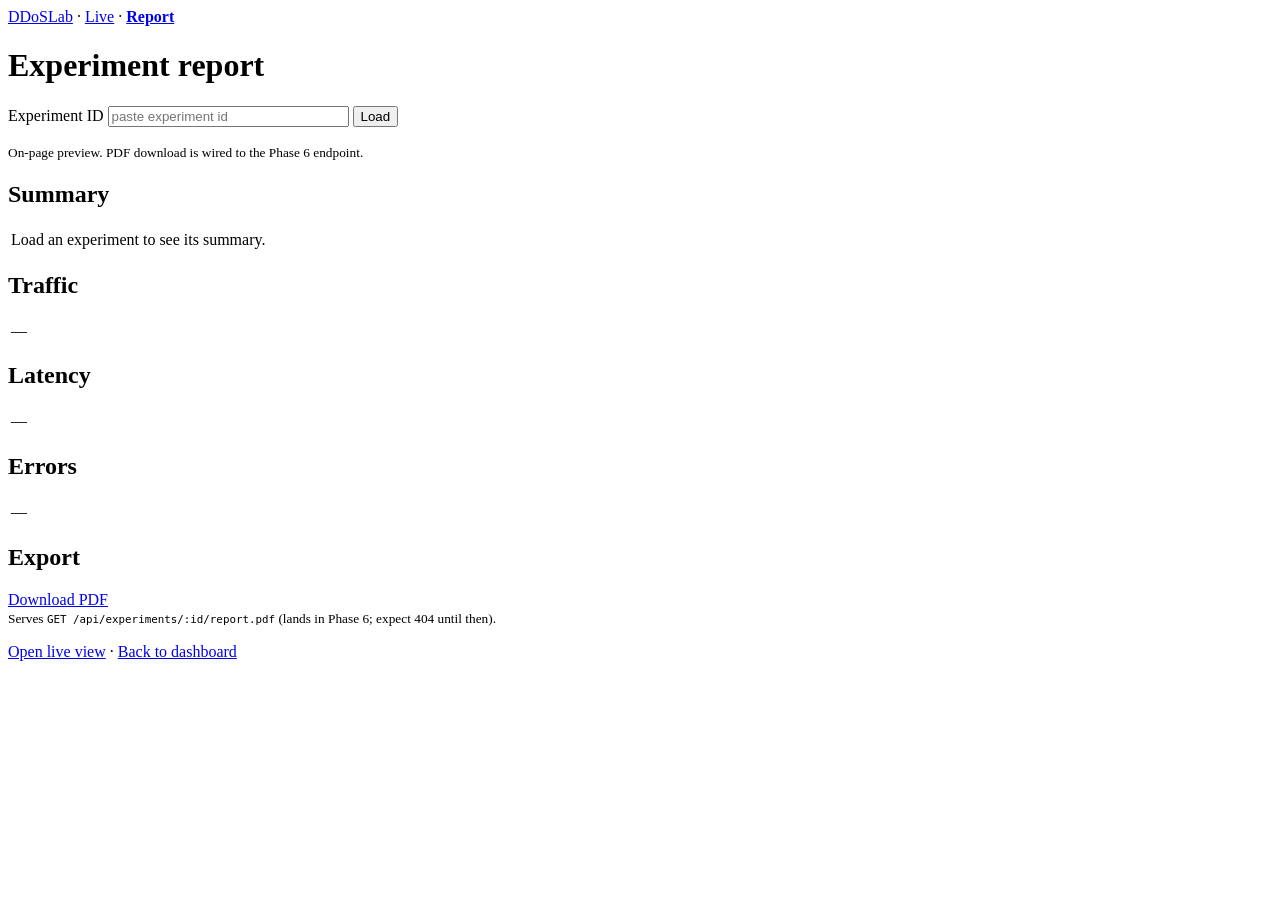
==== web/report.html @ a9900713 "wired up lightweight ui" ====
<!DOCTYPE html>
<html lang="en">
<head>
  <meta charset="UTF-8" />
  <meta name="viewport" content="width=device-width, initial-scale=1.0" />
  <title>DDoSLab — Experiment report</title>
  <link rel="stylesheet" href="/vendor/oat.min.css" />
  <link rel="stylesheet" href="/css/app.css" />
  <script src="/vendor/oat.min.js" defer></script>
  <script src="/js/api.js" defer></script>
  <script src="/js/report.js" defer></script>
</head>
<body>
  <header>
    <nav aria-label="Primary">
      <a href="/">DDoSLab</a>
      <span aria-hidden="true"> · </span>
      <a href="/live.html">Live</a>
      <span aria-hidden="true"> · </span>
      <a href="/report.html" aria-current="page"><strong>Report</strong></a>
    </nav>
    <h1>Experiment report</h1>
    <p>
      <label for="report-id">Experiment ID</label>
      <input id="report-id" type="text" size="28" placeholder="paste experiment id" />
      <button id="report-load" type="button">Load</button>
    </p>
    <p><small id="report-note">On-page preview. PDF download is wired to the Phase 6 endpoint.</small></p>
  </header>

  <main>
    <section aria-labelledby="sum-h">
      <h2 id="sum-h">Summary</h2>
      <table>
        <tbody id="sum-rows">
          <tr><td>Load an experiment to see its summary.</td></tr>
        </tbody>
      </table>
    </section>

    <section aria-labelledby="traf-h">
      <h2 id="traf-h">Traffic</h2>
      <table>
        <tbody id="traffic-rows">
          <tr><td>—</td></tr>
        </tbody>
      </table>
    </section>

    <section aria-labelledby="lat-h">
      <h2 id="lat-h">Latency</h2>
      <table>
        <tbody id="latency-rows">
          <tr><td>—</td></tr>
        </tbody>
      </table>
    </section>

    <section aria-labelledby="err-h">
      <h2 id="err-h">Errors</h2>
      <table>
        <tbody id="error-rows">
          <tr><td>—</td></tr>
        </tbody>
      </table>
    </section>

    <section aria-labelledby="dl-h">
      <h2 id="dl-h">Export</h2>
      <p>
        <a id="pdf-link" href="#">Download PDF</a><br />
        <small>Serves <code>GET /api/experiments/:id/report.pdf</code> (lands in Phase 6; expect 404 until then).</small>
      </p>
      <p><a id="back-live" href="/live.html">Open live view</a> · <a href="/">Back to dashboard</a></p>
    </section>
  </main>
</body>
</html>
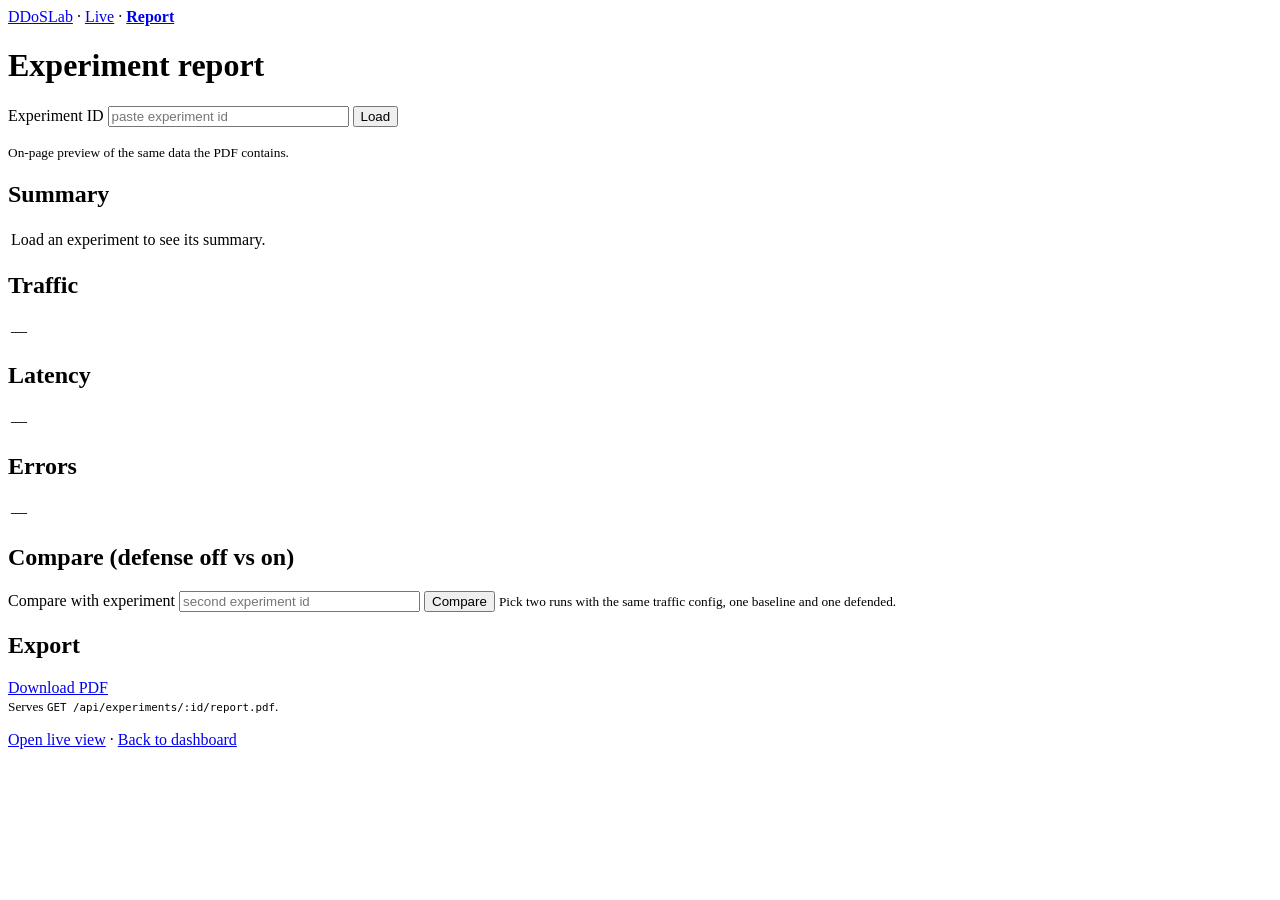
==== commit e9bba5d8: "created report generation service" ====
--- a/web/report.html
+++ b/web/report.html
@@ -25,7 +25,7 @@
       <input id="report-id" type="text" size="28" placeholder="paste experiment id" />
       <button id="report-load" type="button">Load</button>
     </p>
-    <p><small id="report-note">On-page preview. PDF download is wired to the Phase 6 endpoint.</small></p>
+    <p><small id="report-note">On-page preview of the same data the PDF contains.</small></p>
   </header>
 
   <main>
@@ -65,11 +65,27 @@
       </table>
     </section>
 
+    <section aria-labelledby="cmp-h">
+      <h2 id="cmp-h">Compare (defense off vs on)</h2>
+      <p>
+        <label for="compare-id">Compare with experiment</label>
+        <input id="compare-id" type="text" size="28" placeholder="second experiment id" />
+        <button id="compare-load" type="button">Compare</button>
+        <small id="compare-note">Pick two runs with the same traffic config, one baseline and one defended.</small>
+      </p>
+      <table id="compare-table" hidden>
+        <thead>
+          <tr><th scope="col">Metric</th><th scope="col" id="cmp-a-h">A</th><th scope="col" id="cmp-b-h">B</th></tr>
+        </thead>
+        <tbody id="compare-rows"></tbody>
+      </table>
+    </section>
+
     <section aria-labelledby="dl-h">
       <h2 id="dl-h">Export</h2>
       <p>
         <a id="pdf-link" href="#">Download PDF</a><br />
-        <small>Serves <code>GET /api/experiments/:id/report.pdf</code> (lands in Phase 6; expect 404 until then).</small>
+        <small>Serves <code>GET /api/experiments/:id/report.pdf</code>.</small>
       </p>
       <p><a id="back-live" href="/live.html">Open live view</a> · <a href="/">Back to dashboard</a></p>
     </section>
